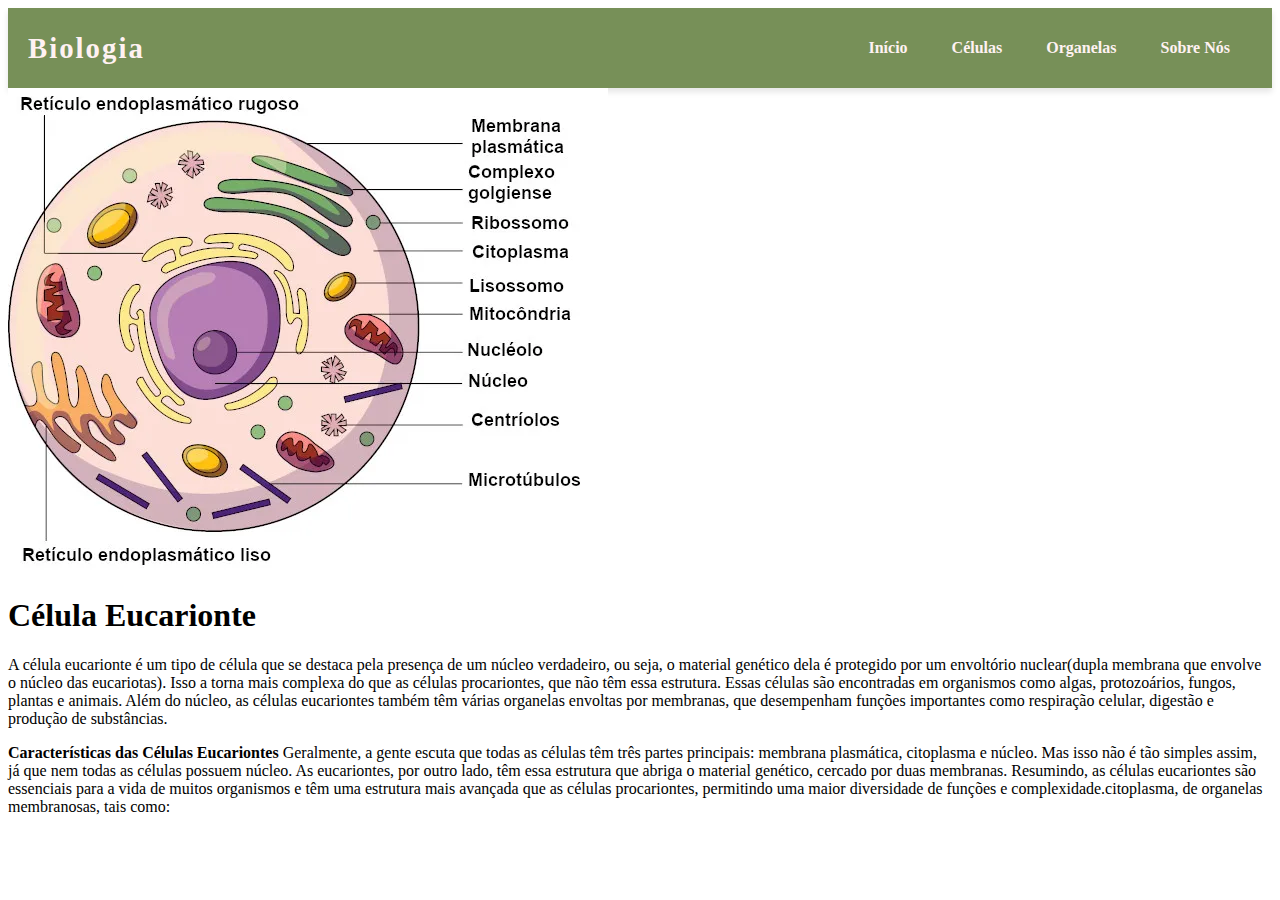
==== celulaEucarionte.html @ 0411d329 "alterações" ====
<!DOCTYPE html>
<html lang="en">
<head>
    <meta charset="UTF-8">
    <meta name="viewport" content="width=device-width, initial-scale=1.0">
    <title>Site Biologia</title>
    <link rel="stylesheet" href="CSS/celulas.css">
    <link rel="stylesheet" href="CSS/header.css">
</head>
<body>
    <header>
        <nav class="navbar">
            <div class="logo">
                <a href="#">Biologia</a>
            </div>
            <div class="menu-toggle" id="menu-toggle">
                <span class="bar"></span>
                <span class="bar"></span>
                <span class="bar"></span>
            </div>
            <ul class="nav-links" id="nav-links">
                <li><a href="index.html">Início</a></li>
                <li><a href="celulas.html">Células</a></li>
                <li><a href="organelas.html">Organelas</a></li>
                <li><a href="sobre.html">Sobre Nós</a></li>
            </ul>
        </nav>
    </header>
    <main>
        <section class="eucarionte">
            <div>
                <img src="images/celula-eucarionte.webp" alt="">
            </div>
            <h1>Célula Eucarionte</h1>
            <p>A célula eucarionte é um tipo de célula que se destaca pela presença de um núcleo verdadeiro, ou seja, o
                material genético dela é protegido por um envoltório nuclear(dupla membrana que envolve o núcleo das
                eucariotas). Isso a torna mais complexa do que as
                células procariontes, que não têm essa estrutura.

                Essas células são encontradas em organismos como algas, protozoários, fungos, plantas e animais. Além do
                núcleo, as células eucariontes também têm várias organelas envoltas por membranas, que desempenham
                funções importantes como respiração celular, digestão e produção de substâncias.
            </p>
            <p><strong>Características das Células Eucariontes</strong>

                Geralmente, a gente escuta que todas as células têm três partes principais: membrana plasmática,
                citoplasma e núcleo. Mas isso não é tão simples assim, já que nem todas as células possuem núcleo. As
                eucariontes, por outro lado, têm essa estrutura que abriga o material genético, cercado por duas
                membranas.


                Resumindo, as células eucariontes são essenciais para a vida de muitos organismos e têm uma estrutura
                mais avançada que as células procariontes, permitindo uma maior diversidade de funções e
                complexidade.citoplasma, de organelas membranosas, tais como:
            </p>
    </main>
</body>
</html>
---- CSS/celulas.css ----
.procariota h2{
    font-size: xx-large;
    text-align: center;
    font-weight: bold;
    color:  #779058;
}
.procariota div{
    display: flex;
    justify-content: space-between;
}
.procariota img{
   height: 40%;
   width: 30%;
}
---- CSS/header.css ----
/* Estilo do cabeçalho */
header {
    background-color: #779058; 
    color: #fff2f2;
    padding: 15px 20px;
    box-shadow: 0 4px 6px rgba(0, 0, 0, 0.1);
}

.navbar {
    display: flex;
    justify-content: space-between;
    align-items: center;
}

/* Estilo do logotipo */
.logo a {
    color: #fff2f2;
    font-size: 1.8em;
    text-decoration: none;
    font-weight: bold;
    letter-spacing: 2px;
}

/* Menu toggle (para mobile) */
.menu-toggle {
    display: none;
    cursor: pointer;
}

.menu-toggle .bar {
    display: block;
    width: 30px;
    height: 3px;
    margin: 5px auto;
    background-color: #fff2f2;
    transition: 0.3s ease;
}

/* Links de navegação */
.nav-links {
    list-style: none;
    display: flex;
    justify-content: space-around;
}

.nav-links li {
    margin: 0 20px;
}

.nav-links a {
    color: #fff2f2;
    text-decoration: none;
    font-weight: bold;
    padding: 10px 15px;
    transition: background-color 0.3s ease, transform 0.3s ease;
    border-radius: 5px;
}

.nav-links a:hover {
    background-color: #779058;
    transform: translateY(-2px);
}

/* Estilo Responsivo */
@media (max-width: 768px) {
    .menu-toggle {
        display: block;
    }

    .nav-links {
        display: none;
        flex-direction: column;
        width: 100%;
        position: absolute;
        top: 70px;
        left: 0;
        background-color: #779058;
        padding: 20px 0;
        box-shadow: 0 4px 6px rgba(0, 0, 0, 0.1);
    }

    .nav-links.show {
        display: flex;
    }

    .nav-links li {
        margin: 15px 0;
    }

    .nav-links a {
        padding: 15px;
        font-size: 1.2em;
    }

    /* Animação do menu toggle */
    .menu-toggle.active .bar:nth-child(1) {
        transform: rotate(45deg) translate(5px, 5px);
    }

    .menu-toggle.active .bar:nth-child(2) {
        opacity: 0;
    }

    .menu-toggle.active .bar:nth-child(3) {
        transform: rotate(-45deg) translate(5px, -5px);
    }
}

.nav-links {
    list-style: none; /* Remove marcadores da lista */
    padding: 0; /* Remove padding */
    display: flex; /* Alinha os itens em linha */
}

.nav-links li {
    margin: 0 15px; /* Espaçamento entre os itens */
}

.nav-links a {
    text-decoration: none; /* Remove o sublinhado */
    color: #fff2f2; /* Cor padrão */
    transition: color 0.3s, border-color 0.3s; /* Animação suave para cor e borda */
    border: 2px solid transparent; /* Borda invisível padrão */
    padding: 5px; /* Espaço ao redor do texto */
    border-radius: 4px; /* Bordas arredondadas, opcional */
}

.nav-links a:hover {
    color: #354423; /* Cor ao passar o mouse */
    border-color: #354423; /* Borda de cor ao passar o mouse */
}
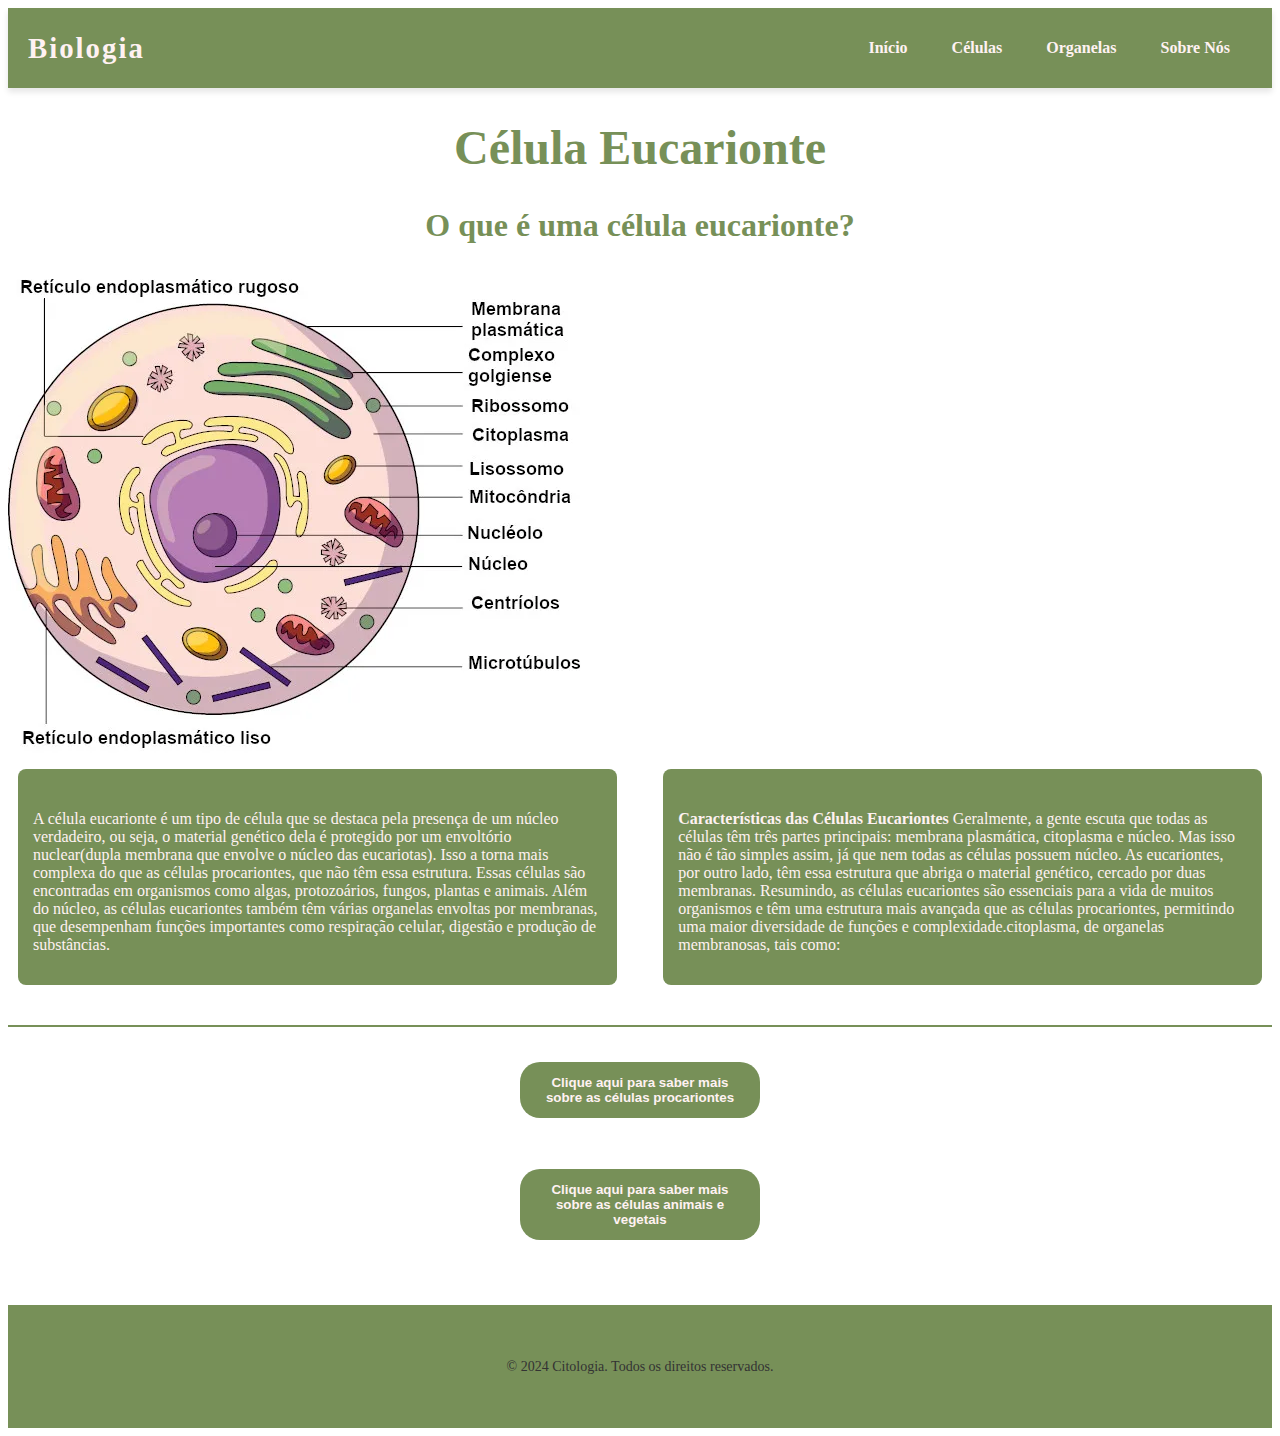
==== commit 7580d526: "alteração" ====
--- a/celulaEucarionte.html
+++ b/celulaEucarionte.html
@@ -4,7 +4,7 @@
     <meta charset="UTF-8">
     <meta name="viewport" content="width=device-width, initial-scale=1.0">
     <title>Site Biologia</title>
-    <link rel="stylesheet" href="CSS/celulas.css">
+    <link rel="stylesheet" href="CSS/celulaE.css">
     <link rel="stylesheet" href="CSS/header.css">
 </head>
 <body>
@@ -20,7 +20,7 @@
             </div>
             <ul class="nav-links" id="nav-links">
                 <li><a href="index.html">Início</a></li>
-                <li><a href="celulas.html">Células</a></li>
+                <li><a href="celulaProcarionte.html">Células</a></li>
                 <li><a href="organelas.html">Organelas</a></li>
                 <li><a href="sobre.html">Sobre Nós</a></li>
             </ul>
@@ -28,31 +28,50 @@
     </header>
     <main>
         <section class="eucarionte">
+            <h1>Célula Eucarionte</h1>
+            <h2>O que é uma célula eucarionte?</h2>
             <div>
                 <img src="images/celula-eucarionte.webp" alt="">
             </div>
-            <h1>Célula Eucarionte</h1>
-            <p>A célula eucarionte é um tipo de célula que se destaca pela presença de um núcleo verdadeiro, ou seja, o
-                material genético dela é protegido por um envoltório nuclear(dupla membrana que envolve o núcleo das
-                eucariotas). Isso a torna mais complexa do que as
-                células procariontes, que não têm essa estrutura.
+            <div class="container">
+                <div class="texto">
+                    <ul>
+                        <li>
+                            <p>A célula eucarionte é um tipo de célula que se destaca pela presença de um núcleo verdadeiro, ou seja, o
+                                material genético dela é protegido por um envoltório nuclear(dupla membrana que envolve o núcleo das
+                                eucariotas). Isso a torna mais complexa do que as
+                                células procariontes, que não têm essa estrutura.
+                
+                                Essas células são encontradas em organismos como algas, protozoários, fungos, plantas e animais. Além do
+                                núcleo, as células eucariontes também têm várias organelas envoltas por membranas, que desempenham
+                                funções importantes como respiração celular, digestão e produção de substâncias.
+                            </p>
+                        </li>
+                    </ul>
+                </div>
+                <div class="texto">
+                    <p><strong>Características das Células Eucariontes</strong>
 
-                Essas células são encontradas em organismos como algas, protozoários, fungos, plantas e animais. Além do
-                núcleo, as células eucariontes também têm várias organelas envoltas por membranas, que desempenham
-                funções importantes como respiração celular, digestão e produção de substâncias.
-            </p>
-            <p><strong>Características das Células Eucariontes</strong>
-
-                Geralmente, a gente escuta que todas as células têm três partes principais: membrana plasmática,
-                citoplasma e núcleo. Mas isso não é tão simples assim, já que nem todas as células possuem núcleo. As
-                eucariontes, por outro lado, têm essa estrutura que abriga o material genético, cercado por duas
-                membranas.
-
-
-                Resumindo, as células eucariontes são essenciais para a vida de muitos organismos e têm uma estrutura
-                mais avançada que as células procariontes, permitindo uma maior diversidade de funções e
-                complexidade.citoplasma, de organelas membranosas, tais como:
-            </p>
+                        Geralmente, a gente escuta que todas as células têm três partes principais: membrana plasmática,
+                        citoplasma e núcleo. Mas isso não é tão simples assim, já que nem todas as células possuem núcleo. As
+                        eucariontes, por outro lado, têm essa estrutura que abriga o material genético, cercado por duas
+                        membranas.
+        
+        
+                        Resumindo, as células eucariontes são essenciais para a vida de muitos organismos e têm uma estrutura
+                        mais avançada que as células procariontes, permitindo uma maior diversidade de funções e
+                        complexidade.citoplasma, de organelas membranosas, tais como:
+                    </p>
+                </div>
+            </div>
+            <div class="button">
+                <button><a href="celulaEucarionte.html">Clique aqui para saber mais sobre as células procariontes</a></button>
+                <button><a href="celulaA.html">Clique aqui para saber mais sobre as células animais e vegetais</a></button>
+            </div>
+            <footer>
+                <p>&copy; 2024 Citologia. Todos os direitos reservados.</p>
+            </footer>
     </main>
+    <script src="js/header.js"></script>
 </body>
 </html>--- a/CSS/celulaE.css
+++ b/CSS/celulaE.css
@@ -0,0 +1,68 @@
+.eucarionte h1 {
+    font-size: xxx-large;
+    color: #779058;
+    font-weight: bold;
+    text-align: center;
+}
+
+.eucarionte h2 {
+    font-size: xx-large;
+    color: #779058;
+    font-weight: bold;
+    text-align: center;
+}
+
+.container {
+    display: flex; /* Ativa o flexbox apenas para os blocos de texto */
+    justify-content: space-between; /* Espaça os blocos uniformemente */
+    flex-wrap: wrap; /* Permite que os blocos se movam para a linha seguinte se necessário */
+    border-bottom: 2px solid #779058; /* Adiciona uma linha preta */
+    padding-bottom: 30px; /* Espaçamento abaixo das imagens */
+    margin-bottom: 10px; /* Espaçamento abaixo do contêiner */
+}
+
+.texto {
+    background-color: #779058; /* Cor de fundo verde */
+    color: #fff2f2; /* Cor do texto */
+    padding: 15px; /* Espaçamento interno */
+    margin: 10px; /* Margem entre os blocos */
+    border-radius: 8px; /* Bordas arredondadas, opcional */
+    flex: 1; /* Faz os blocos ocuparem espaço igual */
+    max-width: 45%; /* Limita a largura máxima de cada bloco */
+}
+
+.texto ul {
+    list-style-type: none; /* Remove a bolinha da lista */
+    padding: 0; /* Remove o padding da lista */
+}
+
+.texto p {
+    padding: 10px 0 0 0;
+}
+
+.eucarionte button {
+    border: none;
+    font-weight: bold;
+    border-radius: 20px;
+    padding: 1vw 1vw 1vw 1vw;
+    background-color: #779058;
+    margin: 2vw 40vw 2vw 40vw;
+}
+
+.eucarionte a {
+    text-decoration: none;
+    color: #fff2f2;
+}
+
+footer {
+    background-color: #779058;
+    color: #333;
+    text-align: center;
+    padding: 20px 0;
+    margin-top: 40px;
+}
+
+footer p {
+    font-size: 14px;
+    padding: 1.5vw 0 1.5vw 0;
+}--- a/CSS/header.css
+++ b/CSS/header.css
@@ -130,4 +130,47 @@
     border-color: #354423; /* Borda de cor ao passar o mouse */
 }
 
+/* Estilo do submenu (inicialmente oculto) */
+.dropdown-menu {
+    display: none; /* O submenu estará escondido por padrão */
+    position: absolute; /* Posiciona o submenu abaixo do item */
+    background-color: #779058; /* Cor de fundo do submenu */
+    list-style: none;
+    padding: 0;
+    margin: 0;
+    border-radius: 5px;
+    top: 100%; /* Posiciona logo abaixo do item do menu */
+    left: 0;
+    z-index: 1000;
+}
 
+.dropdown-menu li {
+    margin: 0;
+}
+
+.dropdown-menu li a {
+    padding: 10px 15px;
+    display: block;
+    color: #fff2f2;
+    text-decoration: none;
+}
+
+.dropdown-menu li a:hover {
+    background-color: #779058;
+}
+
+/* Exibir submenu ao passar o mouse (se quiser usar hover em vez de clique) */
+.dropdown:hover .dropdown-menu {
+    display: block;
+}
+
+/* Para o estilo mobile, ajustando o submenu */
+@media (max-width: 768px) {
+    .dropdown-menu {
+        position: static; /* O submenu será empilhado abaixo do item principal */
+    }
+
+    .dropdown-menu li {
+        margin: 15px 0;
+    }
+}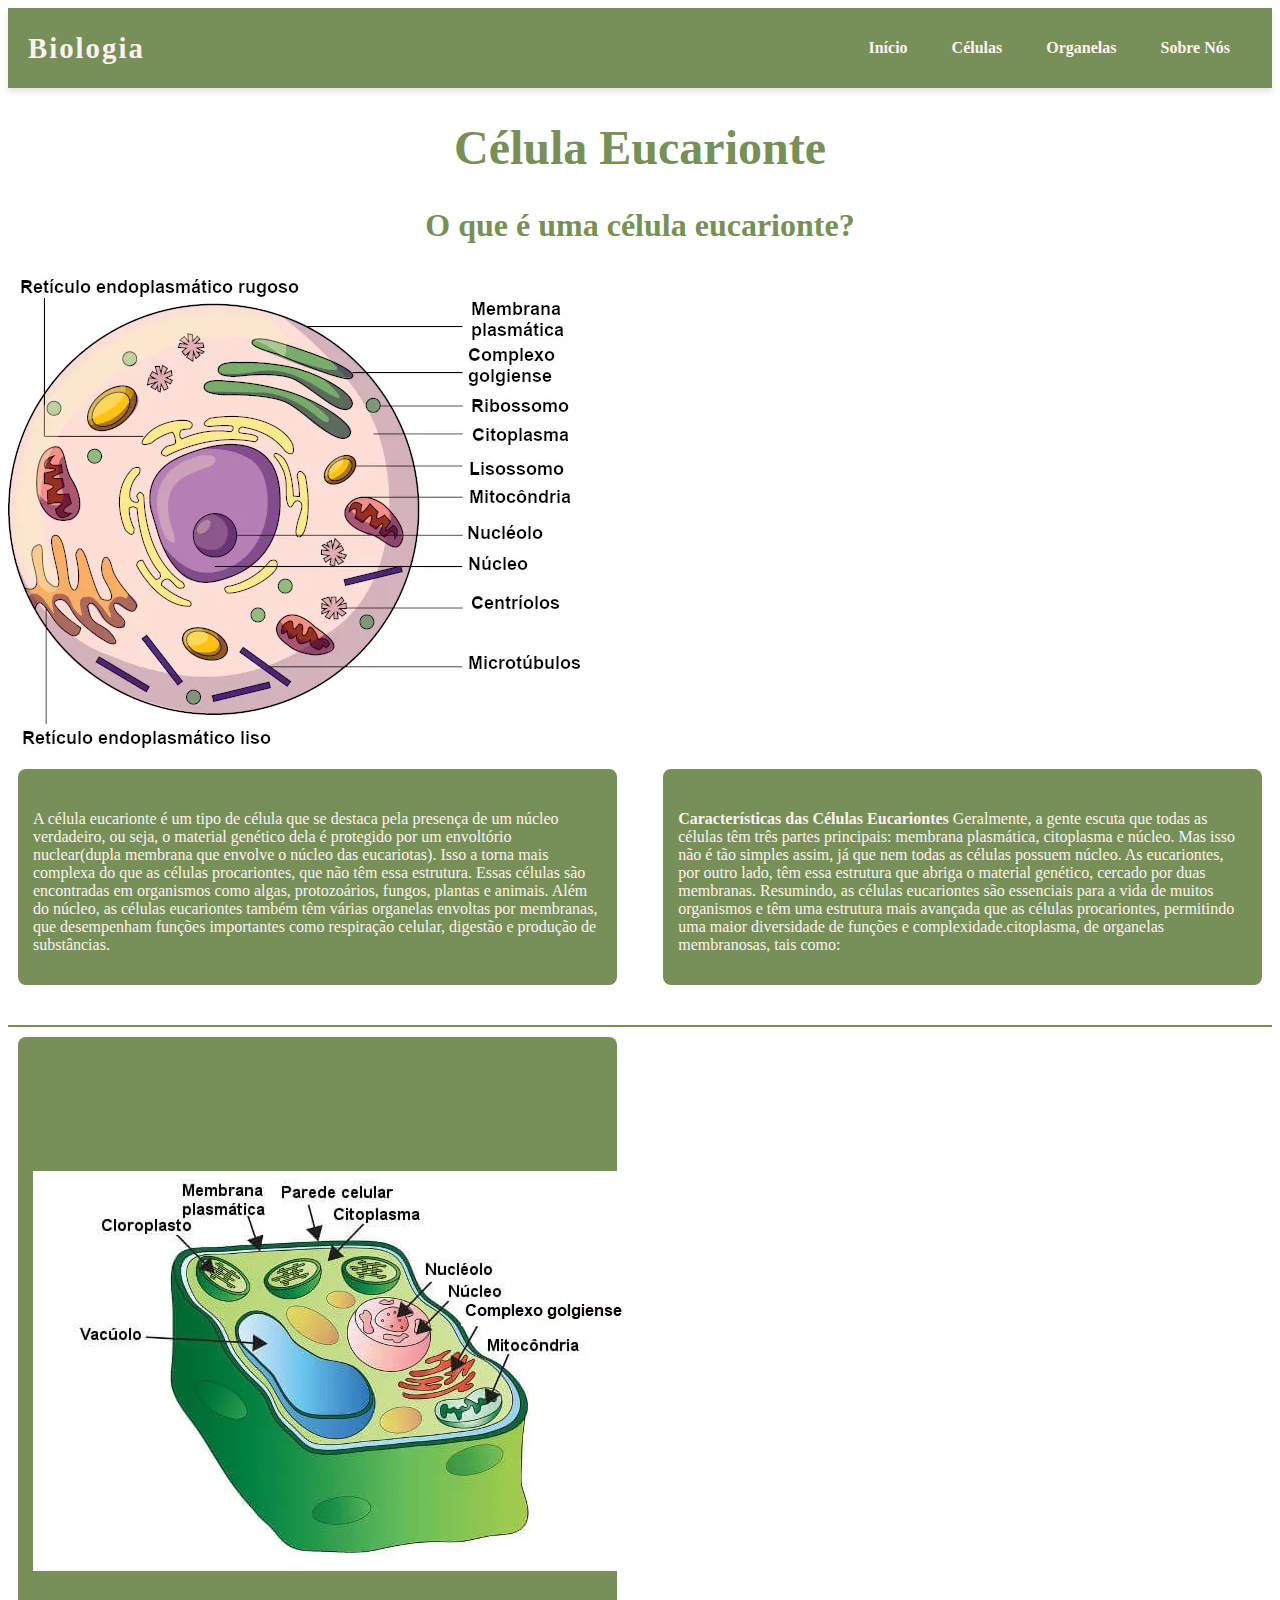
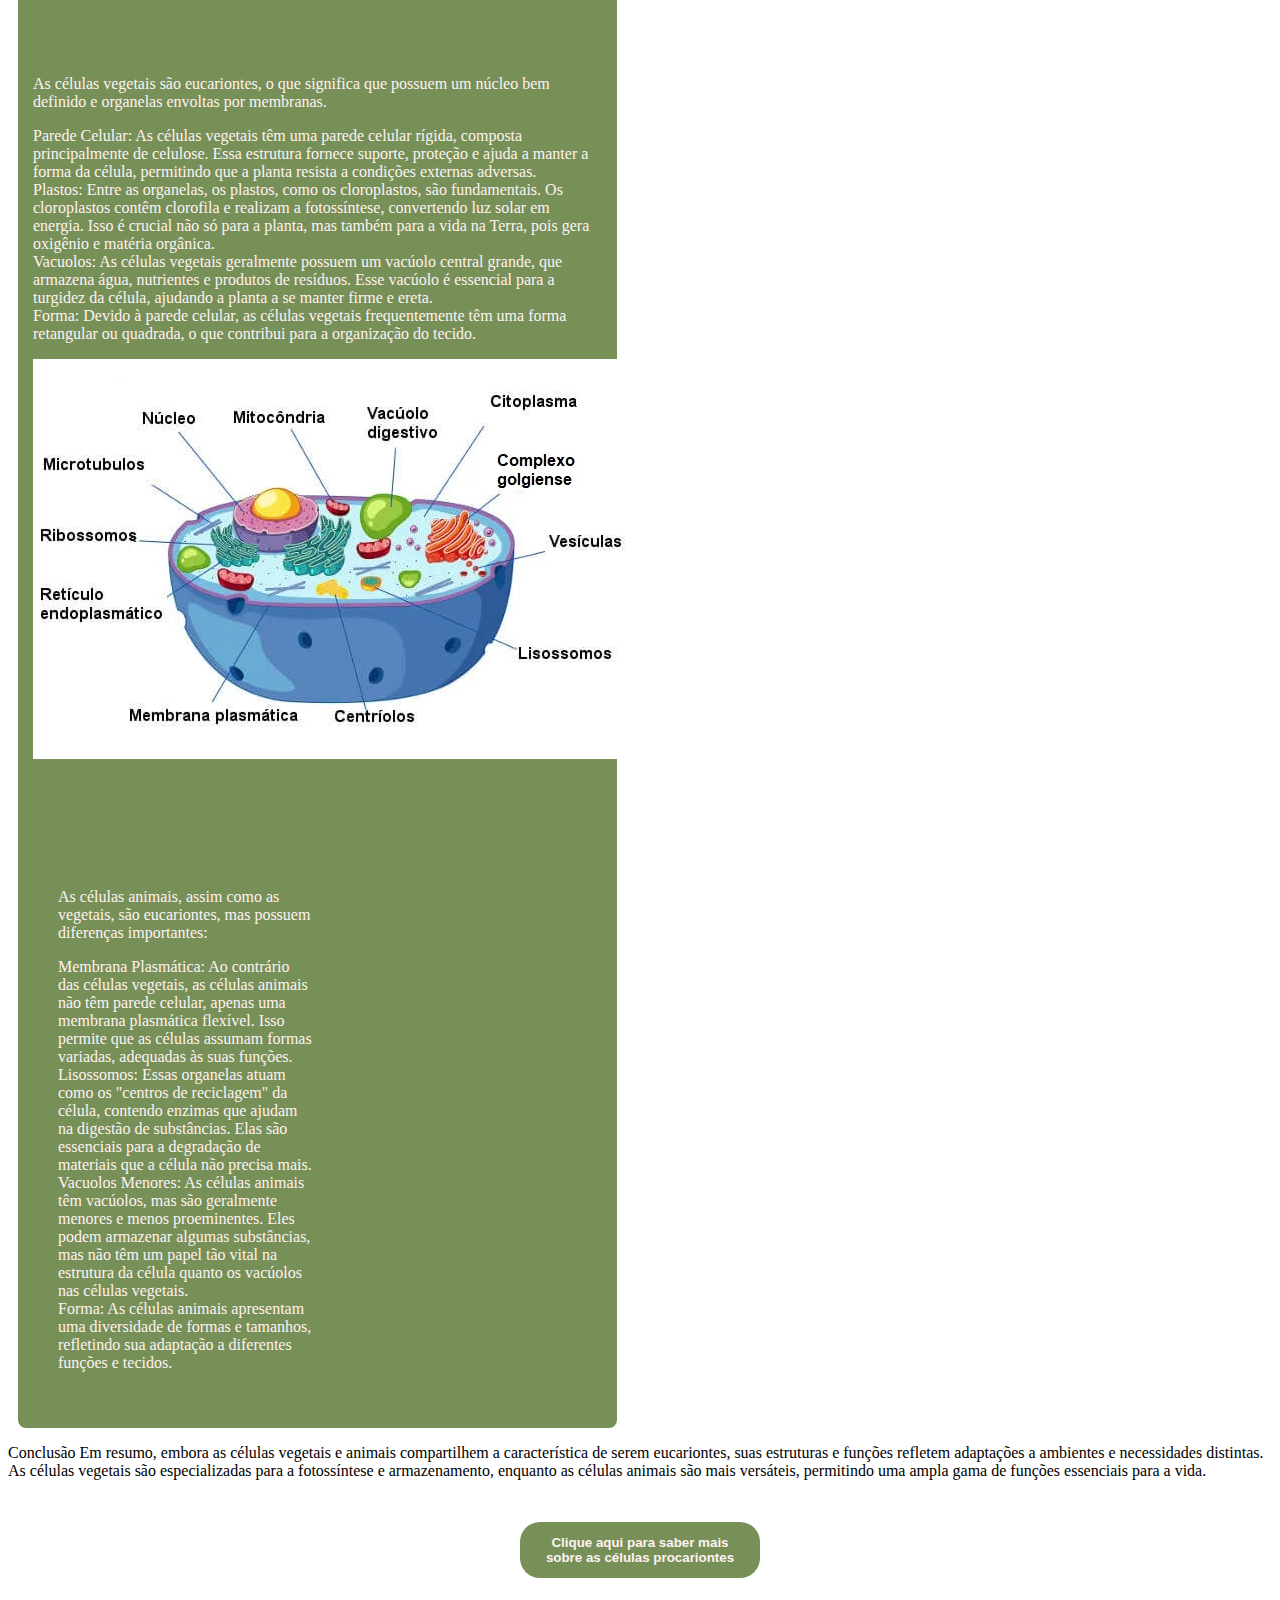
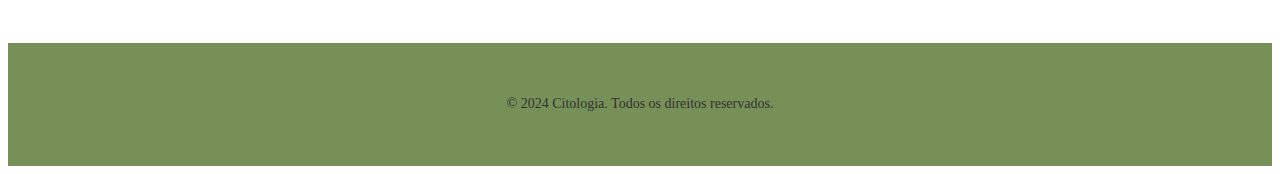
==== commit d56f720b: "alterações" ====
--- a/celulaEucarionte.html
+++ b/celulaEucarionte.html
@@ -64,10 +64,68 @@
                     </p>
                 </div>
             </div>
-            <div class="button">
-                <button><a href="celulaEucarionte.html">Clique aqui para saber mais sobre as células procariontes</a></button>
-                <button><a href="celulaA.html">Clique aqui para saber mais sobre as células animais e vegetais</a></button>
+            <div class="texto">
+                <h1>Células Animais e Vegetais:</h1>
+                <img src="images/celula-vegetal.webp" alt="vegetal">
+                <div>
+                    <h2>Célula Vegetal</h2>
+                    <p>As células vegetais são eucariontes, o que significa que possuem um núcleo bem definido e
+                        organelas envoltas por membranas.</p>
+                    <ul>
+                        <li>Parede Celular: As células vegetais têm uma parede celular rígida, composta principalmente
+                            de celulose. Essa estrutura fornece suporte, proteção e ajuda a manter a forma da célula,
+                            permitindo que a planta resista a condições externas adversas.
+                        </li>
+                        <li>
+                            Plastos: Entre as organelas, os plastos, como os cloroplastos, são fundamentais. Os
+                            cloroplastos contêm clorofila e realizam a fotossíntese, convertendo luz solar em energia.
+                            Isso é crucial não só para a planta, mas também para a vida na Terra, pois gera oxigênio e
+                            matéria orgânica.
+                        </li>
+                        <li>
+                            Vacuolos: As células vegetais geralmente possuem um vacúolo central grande, que armazena
+                            água, nutrientes e produtos de resíduos. Esse vacúolo é essencial para a turgidez da célula,
+                            ajudando a planta a se manter firme e ereta.
+                        </li>
+                        <li>
+                            Forma: Devido à parede celular, as células vegetais frequentemente têm uma forma retangular
+                            ou quadrada, o que contribui para a organização do tecido.
+                        </li>
+                    </ul>
+                </div>
+                <img src="images/celula-animal.webp" alt="animal">
+                <div class="texto">
+                    <h2>Celula Animal</h2>
+                    <p>As células animais, assim como as vegetais, são eucariontes, mas possuem diferenças importantes:
+                    </p>
+                    <ul>
+                        <li>Membrana Plasmática: Ao contrário das células vegetais, as células animais não têm parede
+                            celular, apenas uma membrana plasmática flexível. Isso permite que as células assumam formas
+                            variadas, adequadas às suas funções.
+                        </li>
+                        <li>Lisossomos: Essas organelas atuam como os "centros de reciclagem" da célula, contendo
+                            enzimas que ajudam na digestão de substâncias. Elas são essenciais para a degradação de
+                            materiais que a célula não precisa mais.
+                        </li>
+                        <li>
+                            Vacuolos Menores: As células animais têm vacúolos, mas são geralmente menores e menos
+                            proeminentes. Eles podem armazenar algumas substâncias, mas não têm um papel tão vital na
+                            estrutura da célula quanto os vacúolos nas células vegetais.
+                        </li>
+                        <li>
+                            Forma: As células animais apresentam uma diversidade de formas e tamanhos, refletindo sua
+                            adaptação a diferentes funções e tecidos.
+                        </li>
+                    </ul>
+                </div>
             </div>
+            <p>Conclusão
+                Em resumo, embora as células vegetais e animais compartilhem a característica de serem eucariontes, suas estruturas e funções refletem adaptações a ambientes e necessidades distintas. As células vegetais são especializadas para a fotossíntese e armazenamento, enquanto as células animais são mais versáteis, permitindo uma ampla gama de funções essenciais para a vida.
+                </p>
+                <div class="button">
+                    <button><a href="celulaEucarionte.html">Clique aqui para saber mais sobre as células procariontes</a></button>
+                </div>
+        </section>
             <footer>
                 <p>&copy; 2024 Citologia. Todos os direitos reservados.</p>
             </footer>
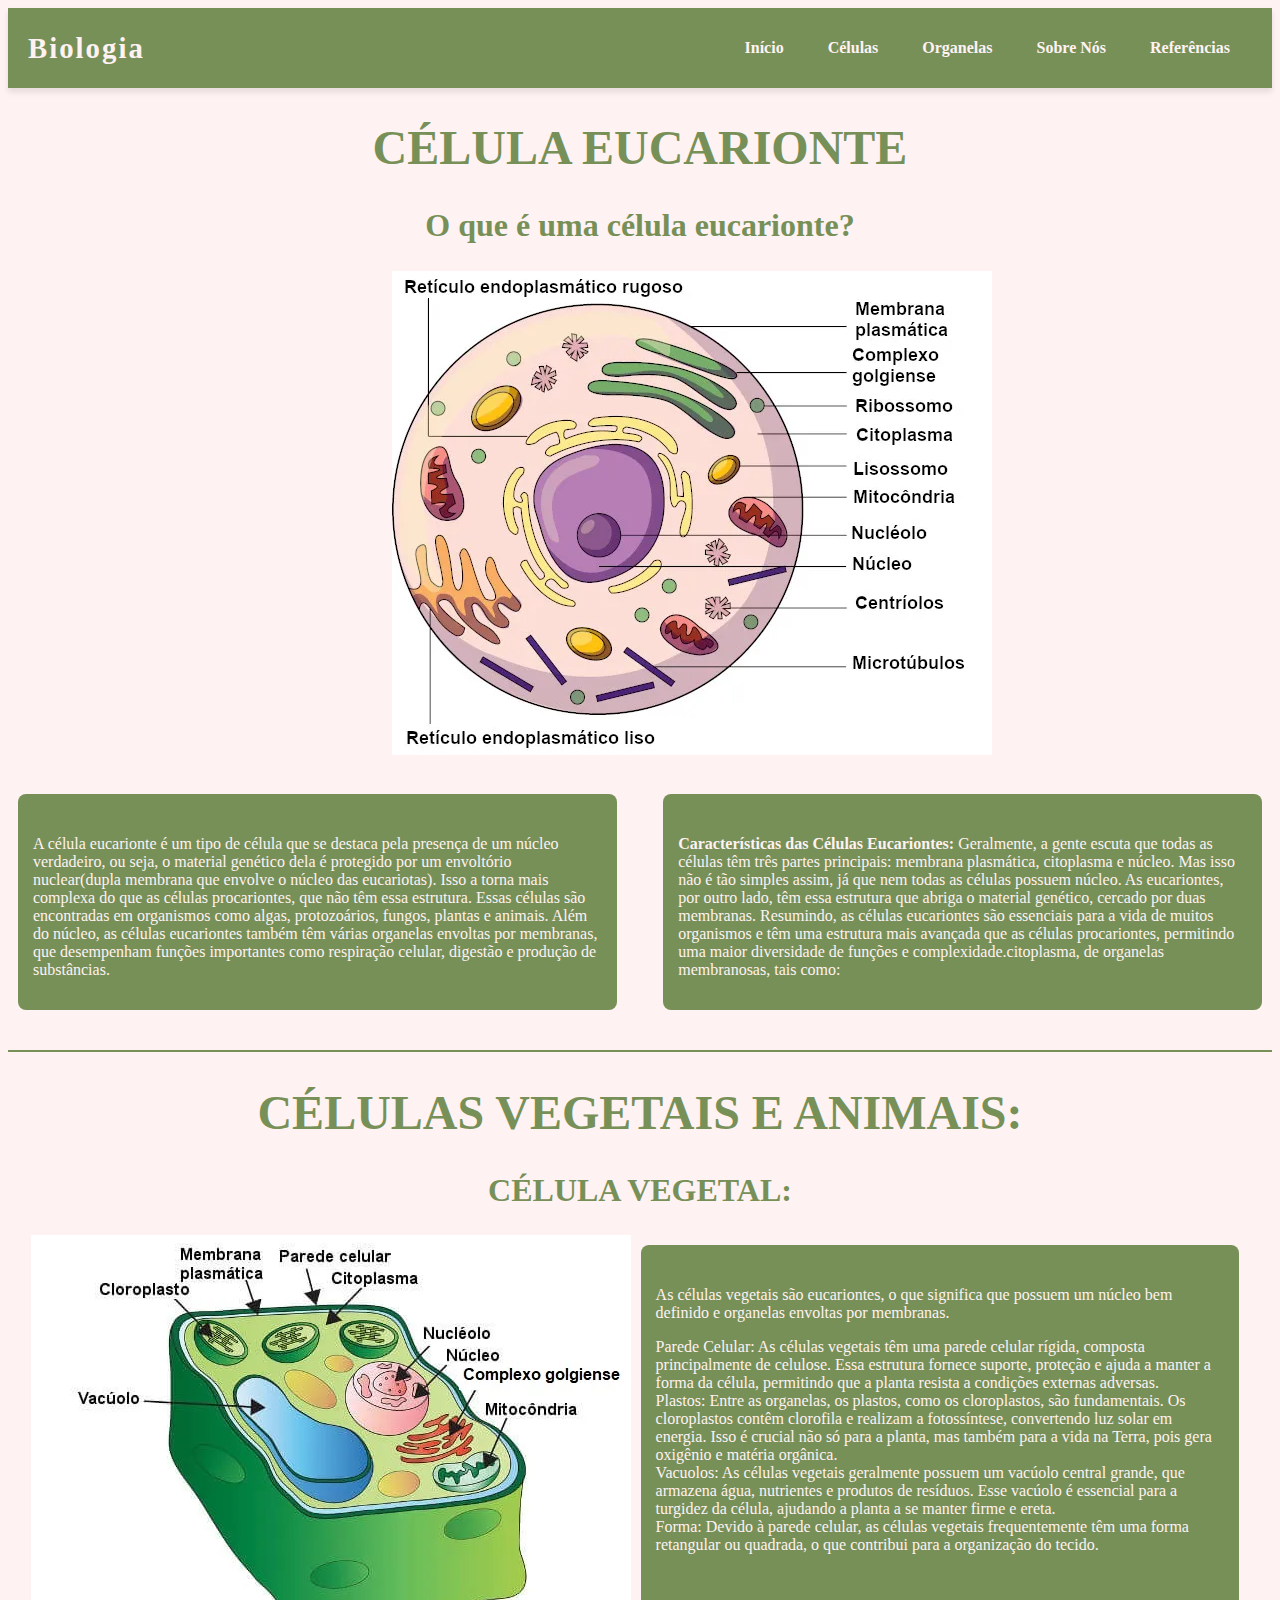
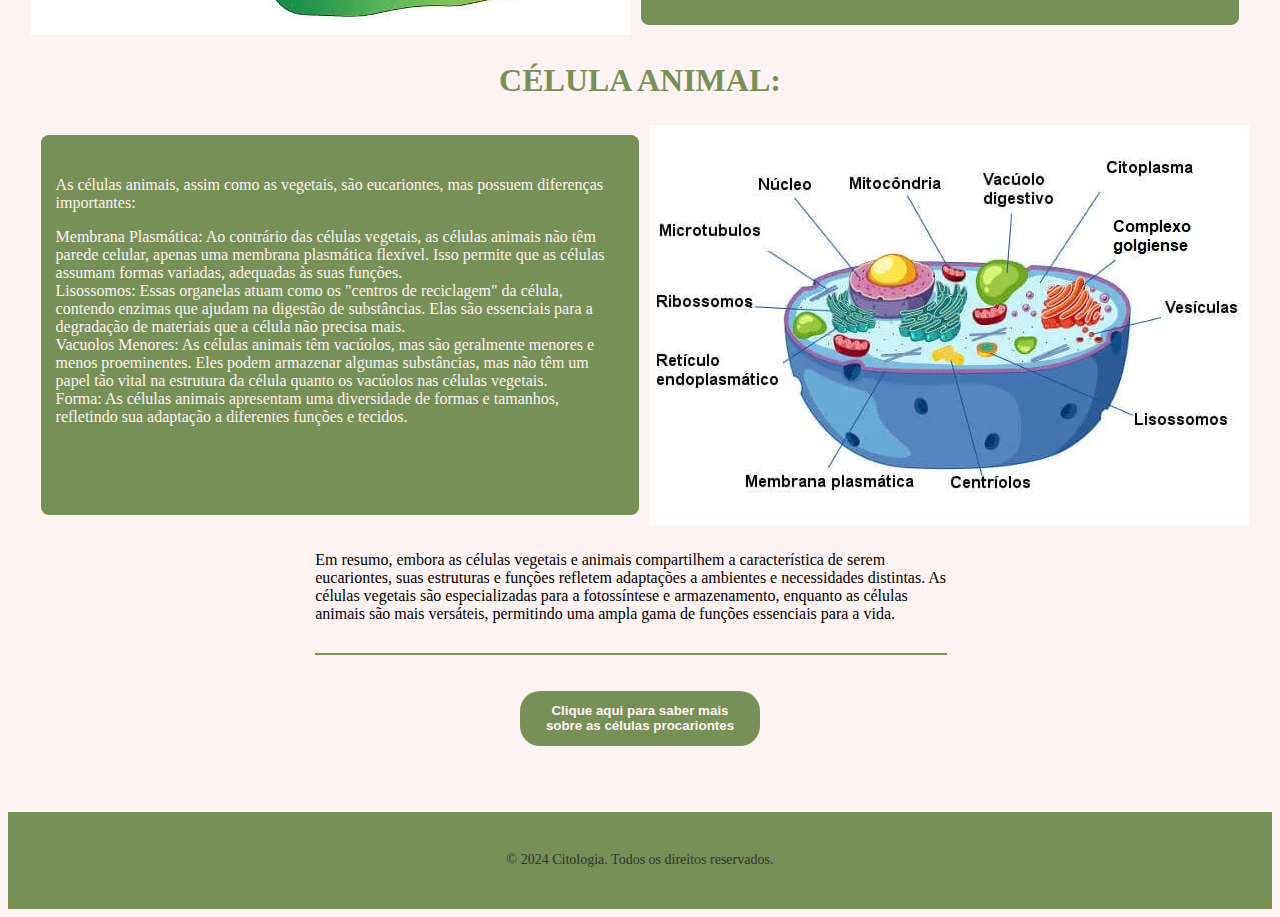
==== commit 2c4022b0: "alterações" ====
--- a/celulaEucarionte.html
+++ b/celulaEucarionte.html
@@ -23,14 +23,15 @@
                 <li><a href="celulaProcarionte.html">Células</a></li>
                 <li><a href="organelas.html">Organelas</a></li>
                 <li><a href="sobre.html">Sobre Nós</a></li>
+                <li><a href="referencias.html">Referências</a></li>
             </ul>
         </nav>
     </header>
     <main>
         <section class="eucarionte">
-            <h1>Célula Eucarionte</h1>
+            <h1>CÉLULA EUCARIONTE</h1>
             <h2>O que é uma célula eucarionte?</h2>
-            <div>
+            <div class="img">
                 <img src="images/celula-eucarionte.webp" alt="">
             </div>
             <div class="container">
@@ -50,7 +51,7 @@
                     </ul>
                 </div>
                 <div class="texto">
-                    <p><strong>Características das Células Eucariontes</strong>
+                    <p><strong>Características das Células Eucariontes:</strong>
 
                         Geralmente, a gente escuta que todas as células têm três partes principais: membrana plasmática,
                         citoplasma e núcleo. Mas isso não é tão simples assim, já que nem todas as células possuem núcleo. As
@@ -64,66 +65,76 @@
                     </p>
                 </div>
             </div>
-            <div class="texto">
-                <h1>Células Animais e Vegetais:</h1>
+            <div>
+                <h1>CÉLULAS VEGETAIS E ANIMAIS:</h1>
+                <h2>CÉLULA VEGETAL:</h2>
+            </div>
+            <div class="vegetais">
                 <img src="images/celula-vegetal.webp" alt="vegetal">
-                <div>
-                    <h2>Célula Vegetal</h2>
-                    <p>As células vegetais são eucariontes, o que significa que possuem um núcleo bem definido e
-                        organelas envoltas por membranas.</p>
-                    <ul>
-                        <li>Parede Celular: As células vegetais têm uma parede celular rígida, composta principalmente
-                            de celulose. Essa estrutura fornece suporte, proteção e ajuda a manter a forma da célula,
-                            permitindo que a planta resista a condições externas adversas.
-                        </li>
-                        <li>
-                            Plastos: Entre as organelas, os plastos, como os cloroplastos, são fundamentais. Os
-                            cloroplastos contêm clorofila e realizam a fotossíntese, convertendo luz solar em energia.
-                            Isso é crucial não só para a planta, mas também para a vida na Terra, pois gera oxigênio e
-                            matéria orgânica.
-                        </li>
-                        <li>
-                            Vacuolos: As células vegetais geralmente possuem um vacúolo central grande, que armazena
-                            água, nutrientes e produtos de resíduos. Esse vacúolo é essencial para a turgidez da célula,
-                            ajudando a planta a se manter firme e ereta.
-                        </li>
-                        <li>
-                            Forma: Devido à parede celular, as células vegetais frequentemente têm uma forma retangular
-                            ou quadrada, o que contribui para a organização do tecido.
-                        </li>
-                    </ul>
-                </div>
-                <img src="images/celula-animal.webp" alt="animal">
                 <div class="texto">
-                    <h2>Celula Animal</h2>
-                    <p>As células animais, assim como as vegetais, são eucariontes, mas possuem diferenças importantes:
-                    </p>
-                    <ul>
-                        <li>Membrana Plasmática: Ao contrário das células vegetais, as células animais não têm parede
-                            celular, apenas uma membrana plasmática flexível. Isso permite que as células assumam formas
-                            variadas, adequadas às suas funções.
-                        </li>
-                        <li>Lisossomos: Essas organelas atuam como os "centros de reciclagem" da célula, contendo
-                            enzimas que ajudam na digestão de substâncias. Elas são essenciais para a degradação de
-                            materiais que a célula não precisa mais.
-                        </li>
-                        <li>
-                            Vacuolos Menores: As células animais têm vacúolos, mas são geralmente menores e menos
-                            proeminentes. Eles podem armazenar algumas substâncias, mas não têm um papel tão vital na
-                            estrutura da célula quanto os vacúolos nas células vegetais.
-                        </li>
-                        <li>
-                            Forma: As células animais apresentam uma diversidade de formas e tamanhos, refletindo sua
-                            adaptação a diferentes funções e tecidos.
-                        </li>
-                    </ul>
+                    <div>
+                        <p>As células vegetais são eucariontes, o que significa que possuem um núcleo bem definido e
+                            organelas envoltas por membranas.</p>
+                        <ul>
+                            <li>Parede Celular: As células vegetais têm uma parede celular rígida, composta principalmente
+                                de celulose. Essa estrutura fornece suporte, proteção e ajuda a manter a forma da célula,
+                                permitindo que a planta resista a condições externas adversas.
+                            </li>
+                            <li>
+                                Plastos: Entre as organelas, os plastos, como os cloroplastos, são fundamentais. Os
+                                cloroplastos contêm clorofila e realizam a fotossíntese, convertendo luz solar em energia.
+                                Isso é crucial não só para a planta, mas também para a vida na Terra, pois gera oxigênio e
+                                matéria orgânica.
+                            </li>
+                            <li>
+                                Vacuolos: As células vegetais geralmente possuem um vacúolo central grande, que armazena
+                                água, nutrientes e produtos de resíduos. Esse vacúolo é essencial para a turgidez da célula,
+                                ajudando a planta a se manter firme e ereta.
+                            </li>
+                            <li>
+                                Forma: Devido à parede celular, as células vegetais frequentemente têm uma forma retangular
+                                ou quadrada, o que contribui para a organização do tecido.
+                            </li>
+                        </ul>
+                    </div>
                 </div>
             </div>
-            <p>Conclusão
-                Em resumo, embora as células vegetais e animais compartilhem a característica de serem eucariontes, suas estruturas e funções refletem adaptações a ambientes e necessidades distintas. As células vegetais são especializadas para a fotossíntese e armazenamento, enquanto as células animais são mais versáteis, permitindo uma ampla gama de funções essenciais para a vida.
-                </p>
+            <h2>CÉLULA ANIMAL:</h2>
+                <div class="animal">
+                    <div class="texto">
+                        <p>As células animais, assim como as vegetais, são eucariontes, mas possuem diferenças importantes:
+                        </p>
+                        <ul>
+                            <li>Membrana Plasmática: Ao contrário das células vegetais, as células animais não têm parede
+                                celular, apenas uma membrana plasmática flexível. Isso permite que as células assumam formas
+                                variadas, adequadas às suas funções.
+                            </li>
+                            <li>Lisossomos: Essas organelas atuam como os "centros de reciclagem" da célula, contendo
+                                enzimas que ajudam na digestão de substâncias. Elas são essenciais para a degradação de
+                                materiais que a célula não precisa mais.
+                            </li>
+                            <li>
+                                Vacuolos Menores: As células animais têm vacúolos, mas são geralmente menores e menos
+                                proeminentes. Eles podem armazenar algumas substâncias, mas não têm um papel tão vital na
+                                estrutura da célula quanto os vacúolos nas células vegetais.
+                            </li>
+                            <li>
+                                Forma: As células animais apresentam uma diversidade de formas e tamanhos, refletindo sua
+                                adaptação a diferentes funções e tecidos.
+                            </li>
+                        </ul>
+                    </div>
+                    <img src="images/celula-animal.webp" alt="animal">
+                </div>
+                <div class="conclusao">
+                    <p>
+                        Em resumo, embora as células vegetais e animais compartilhem a característica de serem eucariontes, suas estruturas e funções refletem adaptações a ambientes e necessidades distintas. As células vegetais são especializadas para a fotossíntese e armazenamento, enquanto as células animais são mais versáteis, permitindo uma ampla gama de funções essenciais para a vida.
+                        </p>
+                </div>
                 <div class="button">
-                    <button><a href="celulaEucarionte.html">Clique aqui para saber mais sobre as células procariontes</a></button>
+                    <a href="celulaProcarionte.html">
+                        <button>Clique aqui para saber mais sobre as células procariontes</button>
+                    </a>
                 </div>
         </section>
             <footer>
--- a/CSS/celulaE.css
+++ b/CSS/celulaE.css
@@ -1,3 +1,7 @@
+body {
+    background-color: #fff2f2;
+}
+
 .eucarionte h1 {
     font-size: xxx-large;
     color: #779058;
@@ -5,7 +9,7 @@
     text-align: center;
 }
 
-.eucarionte h2 {
+ h2 {
     font-size: xx-large;
     color: #779058;
     font-weight: bold;
@@ -47,11 +51,32 @@
     padding: 1vw 1vw 1vw 1vw;
     background-color: #779058;
     margin: 2vw 40vw 2vw 40vw;
+    color: #fff2f2;
+    cursor: pointer;
 }
 
 .eucarionte a {
     text-decoration: none;
     color: #fff2f2;
+}
+div.img {
+    margin: 2vw 30vw 2vw 30vw;
+}
+
+.vegetais {
+    display: flex;
+    justify-content: center;
+}
+.animal {
+    display: flex;
+    justify-content: center;
+}
+.conclusao p {
+    margin: 2vw 24vw 2vw 24vw;
+    width: 50%;
+    border-bottom: 2px solid #779058; /* Adiciona uma linha */
+    padding-bottom: 30px; /* Espaçamento abaixo das imagens */
+    margin-bottom: 10px; /* Espaçamento abaixo do contêiner */
 }
 
 footer {
@@ -64,5 +89,5 @@
 
 footer p {
     font-size: 14px;
-    padding: 1.5vw 0 1.5vw 0;
+    padding: 0.5vw 0 0.5vw 0;
 }